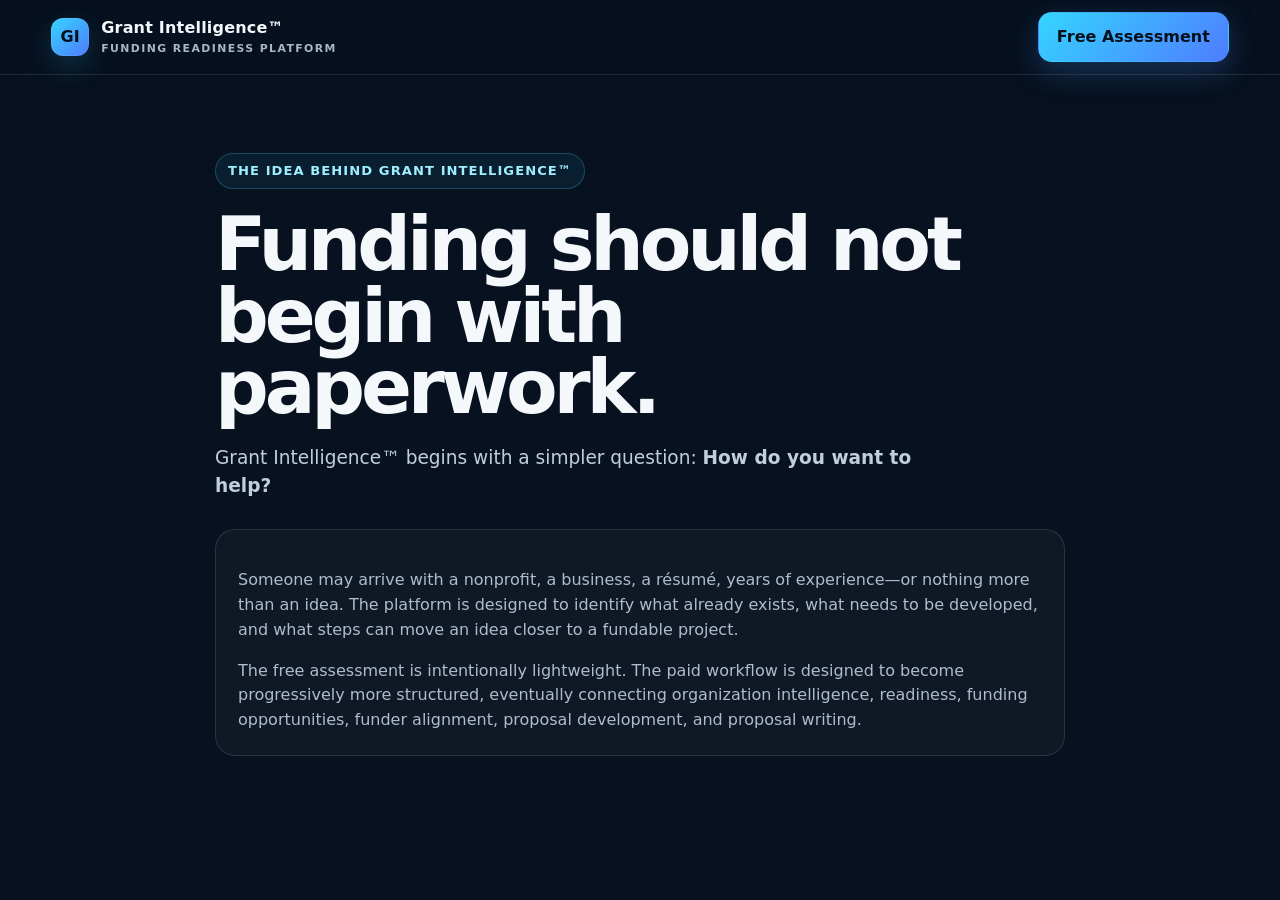
==== about.html @ a68d0832 "Add files via upload" ====
<!doctype html><html lang="en"><head><meta charset="utf-8"><meta name="viewport" content="width=device-width,initial-scale=1"><title>About — Grant Intelligence™</title><link rel="stylesheet" href="styles.css"></head><body><header class="nav"><div class="container nav-inner"><a class="brand" href="index.html"><span class="brand-mark">GI</span><span>Grant Intelligence™<small>Funding readiness platform</small></span></a><div class="nav-actions"><a class="btn btn-primary" href="readiness.html">Free Assessment</a></div></div></header><main class="section"><div class="container" style="max-width:850px"><span class="eyebrow">The idea behind Grant Intelligence™</span><h1 style="font-size:clamp(2.8rem,6vw,4.7rem)">Funding should not begin with paperwork.</h1><p class="lead">Grant Intelligence™ begins with a simpler question: <strong>How do you want to help?</strong></p><div class="card" style="margin-top:28px"><p>Someone may arrive with a nonprofit, a business, a résumé, years of experience—or nothing more than an idea. The platform is designed to identify what already exists, what needs to be developed, and what steps can move an idea closer to a fundable project.</p><p>The free assessment is intentionally lightweight. The paid workflow is designed to become progressively more structured, eventually connecting organization intelligence, readiness, funding opportunities, funder alignment, proposal development, and proposal writing.</p></div></div></main></body></html>
---- styles.css ----
:root{
  --bg:#07111f;
  --bg-2:#0b1728;
  --panel:#0f2035;
  --panel-2:#132942;
  --text:#f5f8fb;
  --muted:#a8b7c8;
  --line:rgba(255,255,255,.11);
  --cyan:#34d5ff;
  --blue:#4f7cff;
  --gold:#d7b66d;
  --green:#51d39a;
  --amber:#ffbf5b;
  --red:#ff7d7d;
  --white:#ffffff;
  --ink:#0a1320;
  --surface:#f5f8fc;
  --shadow:0 20px 60px rgba(0,0,0,.28);
  --radius:22px;
}
*{box-sizing:border-box}
html{scroll-behavior:smooth}
body{margin:0;font-family:Inter,ui-sans-serif,system-ui,-apple-system,BlinkMacSystemFont,"Segoe UI",sans-serif;background:var(--bg);color:var(--text);line-height:1.55}
a{color:inherit;text-decoration:none}
button,input,select{font:inherit}
.container{width:min(1180px,92vw);margin:0 auto}
.nav{position:sticky;top:0;z-index:30;background:rgba(7,17,31,.82);backdrop-filter:blur(18px);border-bottom:1px solid var(--line)}
.nav-inner{height:74px;display:flex;align-items:center;justify-content:space-between;gap:18px}
.brand{display:flex;align-items:center;gap:12px;font-weight:800;letter-spacing:.2px}
.brand-mark{width:38px;height:38px;border-radius:12px;background:linear-gradient(135deg,var(--cyan),var(--blue));box-shadow:0 0 0 1px rgba(255,255,255,.08) inset,0 10px 28px rgba(52,213,255,.18);display:grid;place-items:center;color:#03101a;font-weight:900}
.brand small{display:block;color:var(--muted);font-weight:600;font-size:.68rem;letter-spacing:.13em;text-transform:uppercase}
.nav-links{display:flex;gap:24px;color:#c7d4e2;font-size:.95rem}
.nav-actions{display:flex;gap:10px;align-items:center}
.btn{display:inline-flex;align-items:center;justify-content:center;gap:8px;border:1px solid transparent;border-radius:14px;padding:12px 18px;font-weight:750;cursor:pointer;transition:.2s ease;background:none;color:inherit}
.btn:hover{transform:translateY(-1px)}
.btn-primary{background:linear-gradient(135deg,var(--cyan),var(--blue));color:#04111d;box-shadow:0 10px 30px rgba(70,155,255,.25)}
.btn-secondary{border-color:var(--line);background:rgba(255,255,255,.04);color:var(--text)}
.btn-gold{background:linear-gradient(135deg,#f0d594,var(--gold));color:#2d220c}
.hero{padding:88px 0 64px;position:relative;overflow:hidden}
.hero:before{content:"";position:absolute;inset:-30% auto auto 55%;width:620px;height:620px;background:radial-gradient(circle,rgba(52,213,255,.17),transparent 65%);filter:blur(12px);pointer-events:none}
.hero-grid{display:grid;grid-template-columns:1.12fr .88fr;gap:46px;align-items:center}
.eyebrow{display:inline-flex;align-items:center;gap:8px;border:1px solid rgba(52,213,255,.25);background:rgba(52,213,255,.07);color:#9eeeff;border-radius:999px;padding:7px 12px;font-size:.82rem;font-weight:800;text-transform:uppercase;letter-spacing:.08em}
h1{font-size:clamp(3rem,7vw,5.7rem);line-height:.95;margin:20px 0 20px;letter-spacing:-.055em}
h2{font-size:clamp(2rem,4vw,3.5rem);line-height:1.05;letter-spacing:-.04em;margin:0 0 16px}
h3{margin:0 0 10px;font-size:1.2rem}
.lead{font-size:1.16rem;color:#c0cfdd;max-width:720px}
.hero-actions{display:flex;gap:12px;flex-wrap:wrap;margin-top:28px}
.hero-note{margin-top:18px;color:#8fa3b7;font-size:.92rem}
.gradient-text{background:linear-gradient(90deg,#fff,#9feeff 46%,#90a8ff);-webkit-background-clip:text;background-clip:text;color:transparent}
.preview-card{background:linear-gradient(180deg,rgba(255,255,255,.08),rgba(255,255,255,.035));border:1px solid var(--line);border-radius:28px;padding:22px;box-shadow:var(--shadow)}
.preview-top{display:flex;justify-content:space-between;align-items:center;margin-bottom:18px}
.status-dot{width:10px;height:10px;border-radius:50%;background:var(--green);box-shadow:0 0 0 6px rgba(81,211,154,.08)}
.score-ring{width:150px;height:150px;border-radius:50%;display:grid;place-items:center;margin:22px auto;background:conic-gradient(var(--cyan) 0 56%,rgba(255,255,255,.09) 56% 100%);position:relative}
.score-ring:before{content:"";position:absolute;width:118px;height:118px;border-radius:50%;background:#0c1b2e}
.score-ring strong{position:relative;font-size:2.6rem;letter-spacing:-.04em}
.mini-bars{display:grid;gap:12px}
.mini-bar-row{display:grid;grid-template-columns:140px 1fr 42px;align-items:center;gap:12px;font-size:.86rem;color:#b7c5d4}
.bar{height:8px;background:rgba(255,255,255,.08);border-radius:999px;overflow:hidden}.bar span{display:block;height:100%;background:linear-gradient(90deg,var(--cyan),var(--blue));border-radius:999px}
.section{padding:78px 0}
.section.alt{background:#0a1626}
.section-head{max-width:780px;margin-bottom:34px}.section-head p{color:#aab9c8;font-size:1.06rem}
.pillars{display:grid;grid-template-columns:repeat(4,1fr);gap:16px}
.card{border:1px solid var(--line);background:rgba(255,255,255,.035);border-radius:20px;padding:22px}
.card .num{font-size:.78rem;color:#78dff8;font-weight:900;letter-spacing:.14em;text-transform:uppercase}.card p{color:#aebccd;margin-bottom:0}
.journey{display:grid;grid-template-columns:repeat(4,1fr);gap:16px}.journey .card{position:relative;overflow:hidden}.journey .card:after{content:"";position:absolute;left:0;bottom:0;height:3px;width:100%;background:linear-gradient(90deg,var(--cyan),var(--blue))}
.banner{border:1px solid rgba(215,182,109,.25);background:linear-gradient(135deg,rgba(215,182,109,.08),rgba(79,124,255,.06));border-radius:26px;padding:34px;display:flex;justify-content:space-between;gap:28px;align-items:center}
.footer{border-top:1px solid var(--line);padding:32px 0;color:#7f93a7;font-size:.9rem}
.footer-inner{display:flex;justify-content:space-between;gap:20px;flex-wrap:wrap}

/* Assessment */
.assessment-shell{min-height:100vh;background:linear-gradient(180deg,#07111f,#091828 55%,#0a1725)}
.assessment-wrap{width:min(860px,92vw);margin:0 auto;padding:48px 0 80px}
.progress-shell{margin:20px 0 30px}.progress-meta{display:flex;justify-content:space-between;color:#93a7ba;font-size:.9rem;margin-bottom:10px}.progress{height:10px;background:rgba(255,255,255,.08);border-radius:999px;overflow:hidden}.progress span{display:block;height:100%;background:linear-gradient(90deg,var(--cyan),var(--blue));width:0;transition:.3s}
.question-card{border:1px solid var(--line);background:rgba(255,255,255,.045);border-radius:26px;padding:34px;box-shadow:var(--shadow)}
.question-kicker{color:#7cdff7;text-transform:uppercase;letter-spacing:.12em;font-size:.78rem;font-weight:900}.question-title{font-size:1.8rem;line-height:1.2;margin:12px 0 22px}.choices{display:grid;gap:11px}.choice{display:flex;align-items:center;gap:12px;padding:14px 16px;border:1px solid rgba(255,255,255,.10);border-radius:14px;cursor:pointer;background:rgba(255,255,255,.025);transition:.18s}.choice:hover,.choice.selected{border-color:rgba(52,213,255,.55);background:rgba(52,213,255,.08)}.choice input{accent-color:#34d5ff}
.assessment-actions{display:flex;justify-content:space-between;gap:12px;margin-top:22px}
.results{display:none}.results.active{display:block}.result-hero{text-align:center}.result-score{font-size:5.2rem;line-height:1;font-weight:900;letter-spacing:-.06em;background:linear-gradient(90deg,#fff,#63ddff);-webkit-background-clip:text;background-clip:text;color:transparent}.result-label{color:#9db0c2;font-size:1.05rem}
.category-grid{display:grid;grid-template-columns:repeat(2,1fr);gap:14px;margin:28px 0}.category{border:1px solid var(--line);background:rgba(255,255,255,.035);padding:16px;border-radius:16px}.category-head{display:flex;justify-content:space-between;font-weight:750;margin-bottom:10px}.recommendations{display:grid;gap:10px}.rec{border-left:3px solid var(--cyan);background:rgba(255,255,255,.035);padding:14px 16px;border-radius:0 12px 12px 0;color:#c9d6e2}.history{margin-top:24px;border:1px dashed rgba(255,255,255,.14);padding:18px;border-radius:16px;color:#aebccd}

/* Workspace */
.workspace-body{background:#07111f;color:#edf4fb;min-height:100vh}
.workspace{display:grid;grid-template-columns:248px 1fr;min-height:100vh}
.sidebar{background:#081524;border-right:1px solid var(--line);padding:24px 18px;position:sticky;top:0;height:100vh}.side-brand{margin-bottom:26px}.side-nav{display:grid;gap:7px}.side-nav a{padding:11px 12px;border-radius:12px;color:#aab9c9}.side-nav a.active,.side-nav a:hover{background:rgba(52,213,255,.08);color:#dff9ff}.side-bottom{position:absolute;left:18px;right:18px;bottom:24px;border-top:1px solid var(--line);padding-top:16px;color:#7f92a5;font-size:.86rem}
.workspace-main{padding:28px 34px 60px;min-width:0}.workspace-top{display:flex;justify-content:space-between;align-items:center;gap:18px;margin-bottom:26px}.workspace-top h1{font-size:2rem;margin:0;letter-spacing:-.03em}.workspace-top p{margin:3px 0 0;color:#8ea2b5}.badge{padding:8px 11px;border-radius:999px;background:rgba(81,211,154,.09);color:#8ef0bd;border:1px solid rgba(81,211,154,.18);font-size:.82rem;font-weight:800}
.dashboard-grid{display:grid;grid-template-columns:1.5fr .8fr;gap:20px}.panel{border:1px solid var(--line);background:#0d1d30;border-radius:20px;padding:20px}.panel h3{font-size:1rem;color:#c7d4e2}.metric-row{display:grid;grid-template-columns:repeat(3,1fr);gap:12px;margin-bottom:18px}.metric{background:#10233a;border:1px solid var(--line);border-radius:16px;padding:16px}.metric strong{display:block;font-size:1.75rem}.metric span{color:#8fa4b7;font-size:.84rem}.module-list{display:grid;gap:10px}.module{display:grid;grid-template-columns:42px 1fr auto;align-items:center;gap:13px;background:#10233a;border:1px solid var(--line);padding:14px;border-radius:16px}.module-num{width:38px;height:38px;border-radius:12px;background:#0a1728;display:grid;place-items:center;color:#78dff8;font-weight:900}.module-title strong{display:block}.module-title span{font-size:.83rem;color:#89a0b4}.module-actions{display:flex;gap:8px}.small-btn{border:1px solid var(--line);background:rgba(255,255,255,.035);color:#d8e4ef;border-radius:10px;padding:8px 10px;cursor:pointer}.small-btn.primary{border-color:rgba(52,213,255,.28);background:rgba(52,213,255,.09);color:#9af0ff}
.advisor{background:linear-gradient(160deg,#10243b,#0b1b2d);border:1px solid rgba(52,213,255,.18)}.advisor .avatar{width:42px;height:42px;border-radius:14px;background:linear-gradient(135deg,var(--cyan),var(--blue));display:grid;place-items:center;color:#04101a;font-weight:900;margin-bottom:14px}.advisor p{color:#adc0d1}.opportunities{display:grid;gap:10px}.opp{border:1px solid var(--line);background:#10233a;border-radius:14px;padding:14px;display:grid;grid-template-columns:1fr auto;gap:12px;align-items:center}.opp small{color:#8ea3b7}.score-chip{padding:7px 10px;border-radius:999px;background:rgba(81,211,154,.10);color:#93f0be;font-weight:850}
.report-viewer{margin-top:20px;display:none}.report-viewer.active{display:block}.report-content{white-space:pre-wrap;color:#b8c8d7;font-size:.94rem}.locked{opacity:.5}.demo-strip{border:1px solid rgba(215,182,109,.2);background:rgba(215,182,109,.06);padding:12px 14px;border-radius:12px;color:#e8d3a1;font-size:.88rem;margin-bottom:18px}

@media(max-width:980px){.hero-grid,.dashboard-grid{grid-template-columns:1fr}.pillars,.journey{grid-template-columns:repeat(2,1fr)}.nav-links{display:none}.workspace{grid-template-columns:1fr}.sidebar{display:none}.workspace-main{padding:22px}.metric-row{grid-template-columns:1fr 1fr}}
@media(max-width:640px){h1{font-size:2.8rem}.pillars,.journey,.category-grid,.metric-row{grid-template-columns:1fr}.hero{padding-top:54px}.banner{align-items:flex-start;flex-direction:column}.nav-actions .btn-secondary{display:none}.question-card{padding:24px}.module{grid-template-columns:38px 1fr}.module-actions{grid-column:2}.workspace-main{padding:16px}}
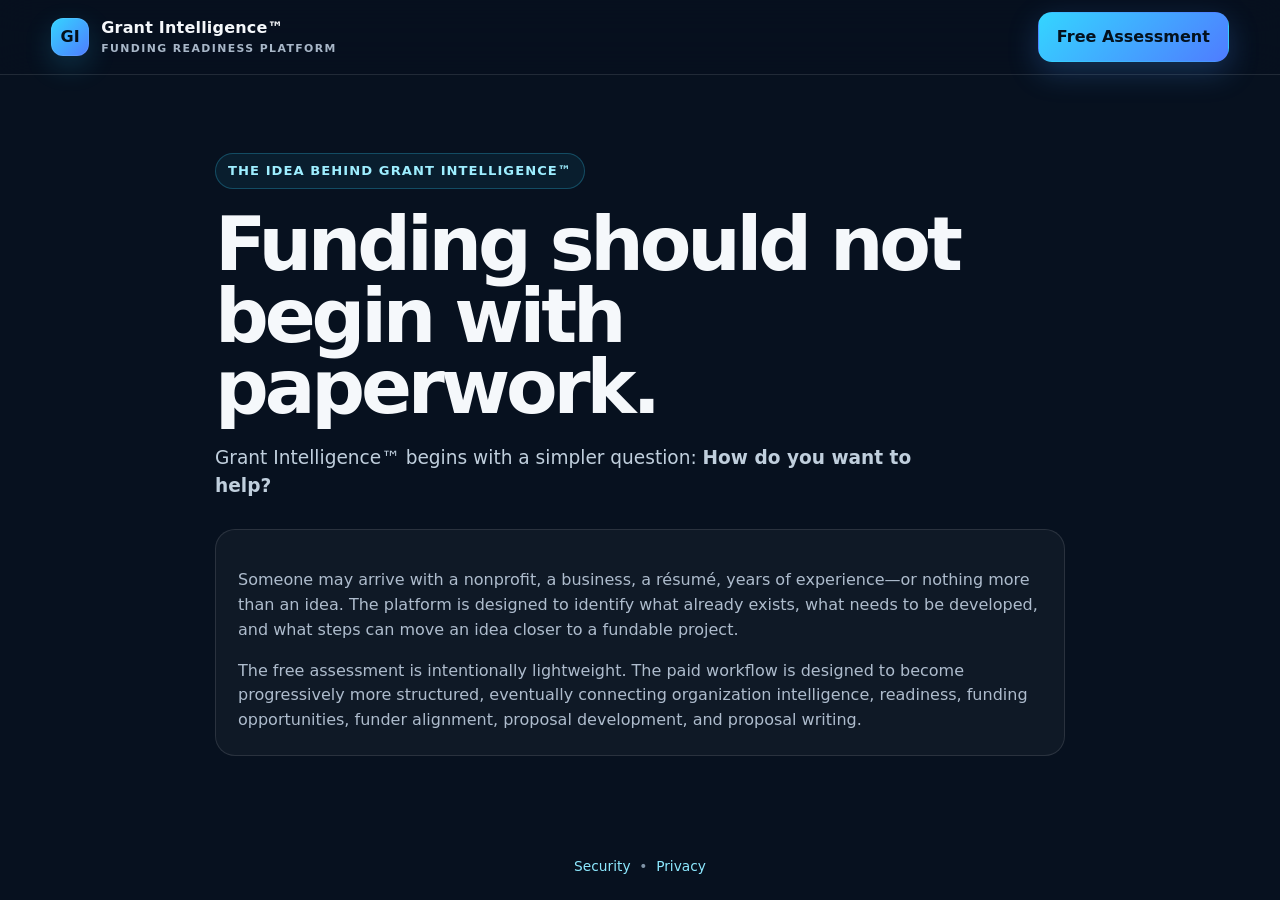
==== commit 76a6f547: "Add files via upload" ====
--- a/about.html
+++ b/about.html
@@ -1 +1,94 @@
-<!doctype html><html lang="en"><head><meta charset="utf-8"><meta name="viewport" content="width=device-width,initial-scale=1"><title>About — Grant Intelligence™</title><link rel="stylesheet" href="styles.css"></head><body><header class="nav"><div class="container nav-inner"><a class="brand" href="index.html"><span class="brand-mark">GI</span><span>Grant Intelligence™<small>Funding readiness platform</small></span></a><div class="nav-actions"><a class="btn btn-primary" href="readiness.html">Free Assessment</a></div></div></header><main class="section"><div class="container" style="max-width:850px"><span class="eyebrow">The idea behind Grant Intelligence™</span><h1 style="font-size:clamp(2.8rem,6vw,4.7rem)">Funding should not begin with paperwork.</h1><p class="lead">Grant Intelligence™ begins with a simpler question: <strong>How do you want to help?</strong></p><div class="card" style="margin-top:28px"><p>Someone may arrive with a nonprofit, a business, a résumé, years of experience—or nothing more than an idea. The platform is designed to identify what already exists, what needs to be developed, and what steps can move an idea closer to a fundable project.</p><p>The free assessment is intentionally lightweight. The paid workflow is designed to become progressively more structured, eventually connecting organization intelligence, readiness, funding opportunities, funder alignment, proposal development, and proposal writing.</p></div></div></main></body></html>
+<!doctype html><html lang="en"><head><meta charset="utf-8"><meta name="viewport" content="width=device-width,initial-scale=1"><title>About — Grant Intelligence™</title>
+<style>
+:root{
+  --bg:#07111f;
+  --bg-2:#0b1728;
+  --panel:#0f2035;
+  --panel-2:#132942;
+  --text:#f5f8fb;
+  --muted:#a8b7c8;
+  --line:rgba(255,255,255,.11);
+  --cyan:#34d5ff;
+  --blue:#4f7cff;
+  --gold:#d7b66d;
+  --green:#51d39a;
+  --amber:#ffbf5b;
+  --red:#ff7d7d;
+  --white:#ffffff;
+  --ink:#0a1320;
+  --surface:#f5f8fc;
+  --shadow:0 20px 60px rgba(0,0,0,.28);
+  --radius:22px;
+}
+*{box-sizing:border-box}
+html{scroll-behavior:smooth}
+body{margin:0;font-family:Inter,ui-sans-serif,system-ui,-apple-system,BlinkMacSystemFont,"Segoe UI",sans-serif;background:var(--bg);color:var(--text);line-height:1.55}
+a{color:inherit;text-decoration:none}
+button,input,select{font:inherit}
+.container{width:min(1180px,92vw);margin:0 auto}
+.nav{position:sticky;top:0;z-index:30;background:rgba(7,17,31,.82);backdrop-filter:blur(18px);border-bottom:1px solid var(--line)}
+.nav-inner{height:74px;display:flex;align-items:center;justify-content:space-between;gap:18px}
+.brand{display:flex;align-items:center;gap:12px;font-weight:800;letter-spacing:.2px}
+.brand-mark{width:38px;height:38px;border-radius:12px;background:linear-gradient(135deg,var(--cyan),var(--blue));box-shadow:0 0 0 1px rgba(255,255,255,.08) inset,0 10px 28px rgba(52,213,255,.18);display:grid;place-items:center;color:#03101a;font-weight:900}
+.brand small{display:block;color:var(--muted);font-weight:600;font-size:.68rem;letter-spacing:.13em;text-transform:uppercase}
+.nav-links{display:flex;gap:24px;color:#c7d4e2;font-size:.95rem}
+.nav-actions{display:flex;gap:10px;align-items:center}
+.btn{display:inline-flex;align-items:center;justify-content:center;gap:8px;border:1px solid transparent;border-radius:14px;padding:12px 18px;font-weight:750;cursor:pointer;transition:.2s ease;background:none;color:inherit}
+.btn:hover{transform:translateY(-1px)}
+.btn-primary{background:linear-gradient(135deg,var(--cyan),var(--blue));color:#04111d;box-shadow:0 10px 30px rgba(70,155,255,.25)}
+.btn-secondary{border-color:var(--line);background:rgba(255,255,255,.04);color:var(--text)}
+.btn-gold{background:linear-gradient(135deg,#f0d594,var(--gold));color:#2d220c}
+.hero{padding:88px 0 64px;position:relative;overflow:hidden}
+.hero:before{content:"";position:absolute;inset:-30% auto auto 55%;width:620px;height:620px;background:radial-gradient(circle,rgba(52,213,255,.17),transparent 65%);filter:blur(12px);pointer-events:none}
+.hero-grid{display:grid;grid-template-columns:1.12fr .88fr;gap:46px;align-items:center}
+.eyebrow{display:inline-flex;align-items:center;gap:8px;border:1px solid rgba(52,213,255,.25);background:rgba(52,213,255,.07);color:#9eeeff;border-radius:999px;padding:7px 12px;font-size:.82rem;font-weight:800;text-transform:uppercase;letter-spacing:.08em}
+h1{font-size:clamp(3rem,7vw,5.7rem);line-height:.95;margin:20px 0 20px;letter-spacing:-.055em}
+h2{font-size:clamp(2rem,4vw,3.5rem);line-height:1.05;letter-spacing:-.04em;margin:0 0 16px}
+h3{margin:0 0 10px;font-size:1.2rem}
+.lead{font-size:1.16rem;color:#c0cfdd;max-width:720px}
+.hero-actions{display:flex;gap:12px;flex-wrap:wrap;margin-top:28px}
+.hero-note{margin-top:18px;color:#8fa3b7;font-size:.92rem}
+.gradient-text{background:linear-gradient(90deg,#fff,#9feeff 46%,#90a8ff);-webkit-background-clip:text;background-clip:text;color:transparent}
+.preview-card{background:linear-gradient(180deg,rgba(255,255,255,.08),rgba(255,255,255,.035));border:1px solid var(--line);border-radius:28px;padding:22px;box-shadow:var(--shadow)}
+.preview-top{display:flex;justify-content:space-between;align-items:center;margin-bottom:18px}
+.status-dot{width:10px;height:10px;border-radius:50%;background:var(--green);box-shadow:0 0 0 6px rgba(81,211,154,.08)}
+.score-ring{width:150px;height:150px;border-radius:50%;display:grid;place-items:center;margin:22px auto;background:conic-gradient(var(--cyan) 0 56%,rgba(255,255,255,.09) 56% 100%);position:relative}
+.score-ring:before{content:"";position:absolute;width:118px;height:118px;border-radius:50%;background:#0c1b2e}
+.score-ring strong{position:relative;font-size:2.6rem;letter-spacing:-.04em}
+.mini-bars{display:grid;gap:12px}
+.mini-bar-row{display:grid;grid-template-columns:140px 1fr 42px;align-items:center;gap:12px;font-size:.86rem;color:#b7c5d4}
+.bar{height:8px;background:rgba(255,255,255,.08);border-radius:999px;overflow:hidden}.bar span{display:block;height:100%;background:linear-gradient(90deg,var(--cyan),var(--blue));border-radius:999px}
+.section{padding:78px 0}
+.section.alt{background:#0a1626}
+.section-head{max-width:780px;margin-bottom:34px}.section-head p{color:#aab9c8;font-size:1.06rem}
+.pillars{display:grid;grid-template-columns:repeat(4,1fr);gap:16px}
+.card{border:1px solid var(--line);background:rgba(255,255,255,.035);border-radius:20px;padding:22px}
+.card .num{font-size:.78rem;color:#78dff8;font-weight:900;letter-spacing:.14em;text-transform:uppercase}.card p{color:#aebccd;margin-bottom:0}
+.journey{display:grid;grid-template-columns:repeat(4,1fr);gap:16px}.journey .card{position:relative;overflow:hidden}.journey .card:after{content:"";position:absolute;left:0;bottom:0;height:3px;width:100%;background:linear-gradient(90deg,var(--cyan),var(--blue))}
+.banner{border:1px solid rgba(215,182,109,.25);background:linear-gradient(135deg,rgba(215,182,109,.08),rgba(79,124,255,.06));border-radius:26px;padding:34px;display:flex;justify-content:space-between;gap:28px;align-items:center}
+.footer{border-top:1px solid var(--line);padding:32px 0;color:#7f93a7;font-size:.9rem}
+.footer-inner{display:flex;justify-content:space-between;gap:20px;flex-wrap:wrap}
+
+/* Assessment */
+.assessment-shell{min-height:100vh;background:linear-gradient(180deg,#07111f,#091828 55%,#0a1725)}
+.assessment-wrap{width:min(860px,92vw);margin:0 auto;padding:48px 0 80px}
+.progress-shell{margin:20px 0 30px}.progress-meta{display:flex;justify-content:space-between;color:#93a7ba;font-size:.9rem;margin-bottom:10px}.progress{height:10px;background:rgba(255,255,255,.08);border-radius:999px;overflow:hidden}.progress span{display:block;height:100%;background:linear-gradient(90deg,var(--cyan),var(--blue));width:0;transition:.3s}
+.question-card{border:1px solid var(--line);background:rgba(255,255,255,.045);border-radius:26px;padding:34px;box-shadow:var(--shadow)}
+.question-kicker{color:#7cdff7;text-transform:uppercase;letter-spacing:.12em;font-size:.78rem;font-weight:900}.question-title{font-size:1.8rem;line-height:1.2;margin:12px 0 22px}.choices{display:grid;gap:11px}.choice{display:flex;align-items:center;gap:12px;padding:14px 16px;border:1px solid rgba(255,255,255,.10);border-radius:14px;cursor:pointer;background:rgba(255,255,255,.025);transition:.18s}.choice:hover,.choice.selected{border-color:rgba(52,213,255,.55);background:rgba(52,213,255,.08)}.choice input{accent-color:#34d5ff}
+.assessment-actions{display:flex;justify-content:space-between;gap:12px;margin-top:22px}
+.results{display:none}.results.active{display:block}.result-hero{text-align:center}.result-score{font-size:5.2rem;line-height:1;font-weight:900;letter-spacing:-.06em;background:linear-gradient(90deg,#fff,#63ddff);-webkit-background-clip:text;background-clip:text;color:transparent}.result-label{color:#9db0c2;font-size:1.05rem}
+.category-grid{display:grid;grid-template-columns:repeat(2,1fr);gap:14px;margin:28px 0}.category{border:1px solid var(--line);background:rgba(255,255,255,.035);padding:16px;border-radius:16px}.category-head{display:flex;justify-content:space-between;font-weight:750;margin-bottom:10px}.recommendations{display:grid;gap:10px}.rec{border-left:3px solid var(--cyan);background:rgba(255,255,255,.035);padding:14px 16px;border-radius:0 12px 12px 0;color:#c9d6e2}.history{margin-top:24px;border:1px dashed rgba(255,255,255,.14);padding:18px;border-radius:16px;color:#aebccd}
+
+/* Workspace */
+.workspace-body{background:#07111f;color:#edf4fb;min-height:100vh}
+.workspace{display:grid;grid-template-columns:248px 1fr;min-height:100vh}
+.sidebar{background:#081524;border-right:1px solid var(--line);padding:24px 18px;position:sticky;top:0;height:100vh}.side-brand{margin-bottom:26px}.side-nav{display:grid;gap:7px}.side-nav a{padding:11px 12px;border-radius:12px;color:#aab9c9}.side-nav a.active,.side-nav a:hover{background:rgba(52,213,255,.08);color:#dff9ff}.side-bottom{position:absolute;left:18px;right:18px;bottom:24px;border-top:1px solid var(--line);padding-top:16px;color:#7f92a5;font-size:.86rem}
+.workspace-main{padding:28px 34px 60px;min-width:0}.workspace-top{display:flex;justify-content:space-between;align-items:center;gap:18px;margin-bottom:26px}.workspace-top h1{font-size:2rem;margin:0;letter-spacing:-.03em}.workspace-top p{margin:3px 0 0;color:#8ea2b5}.badge{padding:8px 11px;border-radius:999px;background:rgba(81,211,154,.09);color:#8ef0bd;border:1px solid rgba(81,211,154,.18);font-size:.82rem;font-weight:800}
+.dashboard-grid{display:grid;grid-template-columns:1.5fr .8fr;gap:20px}.panel{border:1px solid var(--line);background:#0d1d30;border-radius:20px;padding:20px}.panel h3{font-size:1rem;color:#c7d4e2}.metric-row{display:grid;grid-template-columns:repeat(3,1fr);gap:12px;margin-bottom:18px}.metric{background:#10233a;border:1px solid var(--line);border-radius:16px;padding:16px}.metric strong{display:block;font-size:1.75rem}.metric span{color:#8fa4b7;font-size:.84rem}.module-list{display:grid;gap:10px}.module{display:grid;grid-template-columns:42px 1fr auto;align-items:center;gap:13px;background:#10233a;border:1px solid var(--line);padding:14px;border-radius:16px}.module-num{width:38px;height:38px;border-radius:12px;background:#0a1728;display:grid;place-items:center;color:#78dff8;font-weight:900}.module-title strong{display:block}.module-title span{font-size:.83rem;color:#89a0b4}.module-actions{display:flex;gap:8px}.small-btn{border:1px solid var(--line);background:rgba(255,255,255,.035);color:#d8e4ef;border-radius:10px;padding:8px 10px;cursor:pointer}.small-btn.primary{border-color:rgba(52,213,255,.28);background:rgba(52,213,255,.09);color:#9af0ff}
+.advisor{background:linear-gradient(160deg,#10243b,#0b1b2d);border:1px solid rgba(52,213,255,.18)}.advisor .avatar{width:42px;height:42px;border-radius:14px;background:linear-gradient(135deg,var(--cyan),var(--blue));display:grid;place-items:center;color:#04101a;font-weight:900;margin-bottom:14px}.advisor p{color:#adc0d1}.opportunities{display:grid;gap:10px}.opp{border:1px solid var(--line);background:#10233a;border-radius:14px;padding:14px;display:grid;grid-template-columns:1fr auto;gap:12px;align-items:center}.opp small{color:#8ea3b7}.score-chip{padding:7px 10px;border-radius:999px;background:rgba(81,211,154,.10);color:#93f0be;font-weight:850}
+.report-viewer{margin-top:20px;display:none}.report-viewer.active{display:block}.report-content{white-space:pre-wrap;color:#b8c8d7;font-size:.94rem}.locked{opacity:.5}.demo-strip{border:1px solid rgba(215,182,109,.2);background:rgba(215,182,109,.06);padding:12px 14px;border-radius:12px;color:#e8d3a1;font-size:.88rem;margin-bottom:18px}
+
+@media(max-width:980px){.hero-grid,.dashboard-grid{grid-template-columns:1fr}.pillars,.journey{grid-template-columns:repeat(2,1fr)}.nav-links{display:none}.workspace{grid-template-columns:1fr}.sidebar{display:none}.workspace-main{padding:22px}.metric-row{grid-template-columns:1fr 1fr}}
+@media(max-width:640px){h1{font-size:2.8rem}.pillars,.journey,.category-grid,.metric-row{grid-template-columns:1fr}.hero{padding-top:54px}.banner{align-items:flex-start;flex-direction:column}.nav-actions .btn-secondary{display:none}.question-card{padding:24px}.module{grid-template-columns:38px 1fr}.module-actions{grid-column:2}.workspace-main{padding:16px}}
+
+</style></head><body><header class="nav"><div class="container nav-inner"><a class="brand" href="index.html"><span class="brand-mark">GI</span><span>Grant Intelligence™<small>Funding readiness platform</small></span></a><div class="nav-actions"><a class="btn btn-primary" href="readiness.html">Free Assessment</a></div></div></header><main class="section"><div class="container" style="max-width:850px"><span class="eyebrow">The idea behind Grant Intelligence™</span><h1 style="font-size:clamp(2.8rem,6vw,4.7rem)">Funding should not begin with paperwork.</h1><p class="lead">Grant Intelligence™ begins with a simpler question: <strong>How do you want to help?</strong></p><div class="card" style="margin-top:28px"><p>Someone may arrive with a nonprofit, a business, a résumé, years of experience—or nothing more than an idea. The platform is designed to identify what already exists, what needs to be developed, and what steps can move an idea closer to a fundable project.</p><p>The free assessment is intentionally lightweight. The paid workflow is designed to become progressively more structured, eventually connecting organization intelligence, readiness, funding opportunities, funder alignment, proposal development, and proposal writing.</p></div></div></main><div style="text-align:center;padding:22px;color:#7f93a6;font-size:.86rem"><a href="security.html" style="color:#8de9ff;text-decoration:none">Security</a> &nbsp;•&nbsp; <a href="privacy.html" style="color:#8de9ff;text-decoration:none">Privacy</a></div></body></html>
